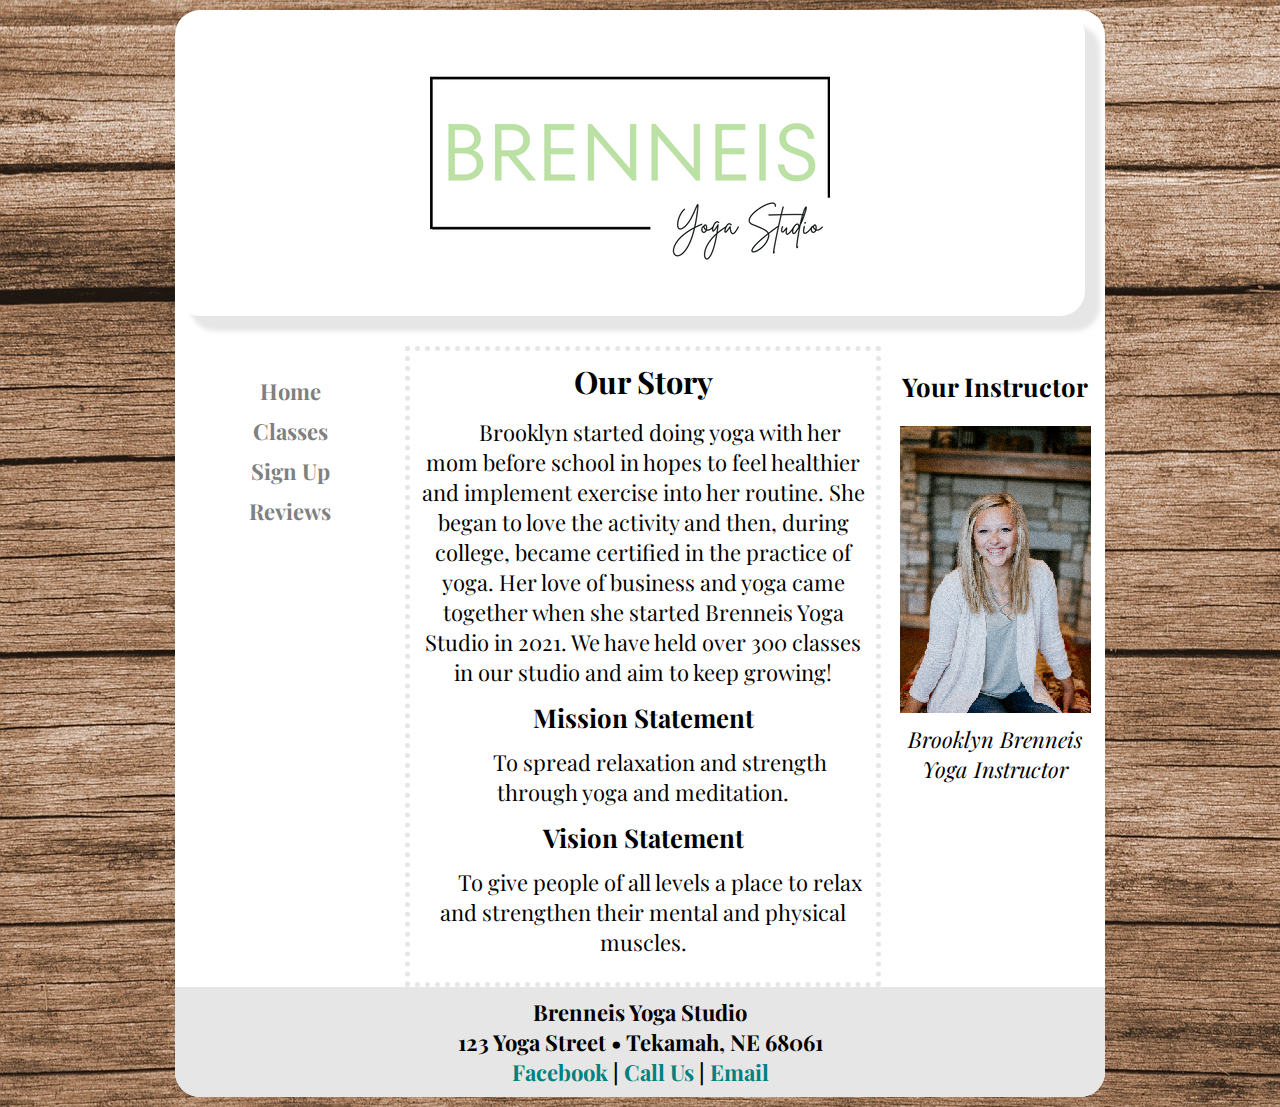
==== index.html @ 42d22d37 "Add files via upload" ====
﻿<!DOCTYPE html>
<html lang="en">
<head>
	<!--
		Final Project CMIS 410
		Author: Brooklyn B
		Date: 11/7/22

		These web pages are for educational purposes only, all content should be considered fictional.

	-->

	<meta http-equiv="Content-Type" content="text/html; charset=utf-8" />
	<title>Brenneis Yoga Studio</title>
	<link href="css/styles.css" rel="stylesheet" />
	<link rel="preconnect" href="https://fonts.googleapis.com">
	<link rel="preconnect" href="https://fonts.gstatic.com" crossorigin>
	<link href="https://fonts.googleapis.com/css2?family=Playfair+Display&display=swap" rel="stylesheet">


</head>

<body>

<div id = "container"> 

<header> 

<a href="index.html"><img src="images/logo.png" alt="Brenneis Yoga Studio Logo"/></a>

</header> 

<div id = "wrapper">
		 
	<nav>
		<style>
			body {
				font-family: 'Playfair Display';
				font-size: 22px;
			}
		</style>
		<ul>
			<li><a href="index.html">Home</a></li>
			<li><a href="classes.html">Classes</a></li>
			<li><a href="Sign Up.html">Sign Up</a></li>
			<li><a href="Reviews.html">Reviews</a></li>
		</ul>
	</nav> 
	 
<article id = "main"> 

<h2>Our Story</h2>
<p>
	Brooklyn started doing yoga with her mom before school in hopes to feel healthier and implement exercise into her routine. She began to love the activity and then, during college, became certified in the practice of yoga.  Her love of business and yoga came together when she started Brenneis Yoga Studio in 2021. We have held over 300 classes in our studio and aim to keep growing!
</p>

<h3>Mission Statement</h3>
<p>To spread relaxation and strength through yoga and meditation.</p>

<h3>Vision Statement</h3>
<p>To give people of all levels a place to relax and strengthen their mental and physical muscles.</p>

</article> <!-- end main -->

<aside>

	<h3>Your Instructor</h3>

	<figure>
		<img src="images/instructor.png" alt="instructor portrait" />
		<figcaption>
			Brooklyn Brenneis<br />
			Yoga Instructor
		</figcaption>
	</figure>

</aside>   

<footer> 

	<p>Brenneis Yoga Studio<br />
	123 Yoga Street &bull; Tekamah, NE 68061<br />
	<a href = "https://facebook.com" target="_blank">Facebook</a> | <a href="tel:+4733378901">Call Us</a> | <a href="mailto:someone@example.com">Email</a></p>

</footer>  

</div> <!-- end wrapper --> 
</div> <!-- end container -->

</body>
</html>
---- css/styles.css ----
@charset "utf-8";
/*
   sample start file for final project - educational use only
   
   Author:   Brooklyn B
   Date:   11/9/22  
   
  

*/

* {
    margin: 0; 
    padding: 0;
}

body {
    font-size: 1.1em;
    font-family: Arial, Helvetica, sans-serif;
    background-image: url('wood.jpg');
}

#container {
    width: 930px;
    border-width: 1px;
    margin: 0 auto;
    background-color: white;
    border-radius: 25px;
}


header {
    width: 910px; /* reduced by 20px to accommodate shadow */
    margin-bottom: 30px;
    margin-top: 10px;
    text-align: center;
    box-shadow: 15px 15px 5px 0 rgb(230, 230, 230);
    border-radius: 25px;
}

nav {
    width: 200px;
    margin: 0 5px 0 5px;
    padding: 25px 10px 0 10px;
    float: left;
    text-align: center;
    font-family: 'Playfair Display', serif;
}

nav ul {
    font-weight: bold;
    list-style: none;
}

nav ul li a {
    padding: 5px;
    color: gray;
    text-decoration: none;
    display:block;
}

nav ul li a:hover {
    background: rgb(204, 255, 204);
    border-radius: 10px;
    color: black;
}

#main {
    width: 446px;
    padding: 10px;
    padding-bottom: 25px;
    float: left;
    color: black;
    border-left: 2px;
    border-right: 2px;
    border-style: dotted;
    border-width: thick;
    border-color: rgb(230, 230, 230);
}

#main p {
    text-indent: 1.5em;
    text-align: center;
}

figure{
    padding-top: 10px;
    text-align: center;
}

figcaption {
    font-style: italic;
    padding: 5px;
}

aside {
    width: 190px;
    margin: 0 5px 0 5px;
    padding: 10px;
    float: right;
}

aside p {
    font-style: italic;
    font-size: 0.9em;
    padding: 5px;
}

h2 {
    font-size: 1.4em;
    text-align: center;
    padding-bottom: 0.5em;
}

h3 {
    text-align: center;
    padding-bottom: 0.5em;
    padding-top: 0.5em;
}

footer {
    width: 910px;
    margin: 0;
    padding: 10px;
    background-color: rgb(230, 230, 230);
    clear: both;
    color: black;
    font-weight: bold;
    text-align: center;
    border-bottom-left-radius: 25px;
    border-bottom-right-radius: 25px;
}

#wrapper {
    width: 930px;
    margin-bottom: 10px;
    border: none;
    border-radius: 25px;

}/* navigation for footer */
footer a:link {
    color: rgb(0, 128, 128);
    text-decoration: none;
}

footer a:visited {
    color: rgb(102, 0, 102);
    background-color: grey;
    text-decoration: none;
}

footer a:hover {
    text-decoration: underline;
}
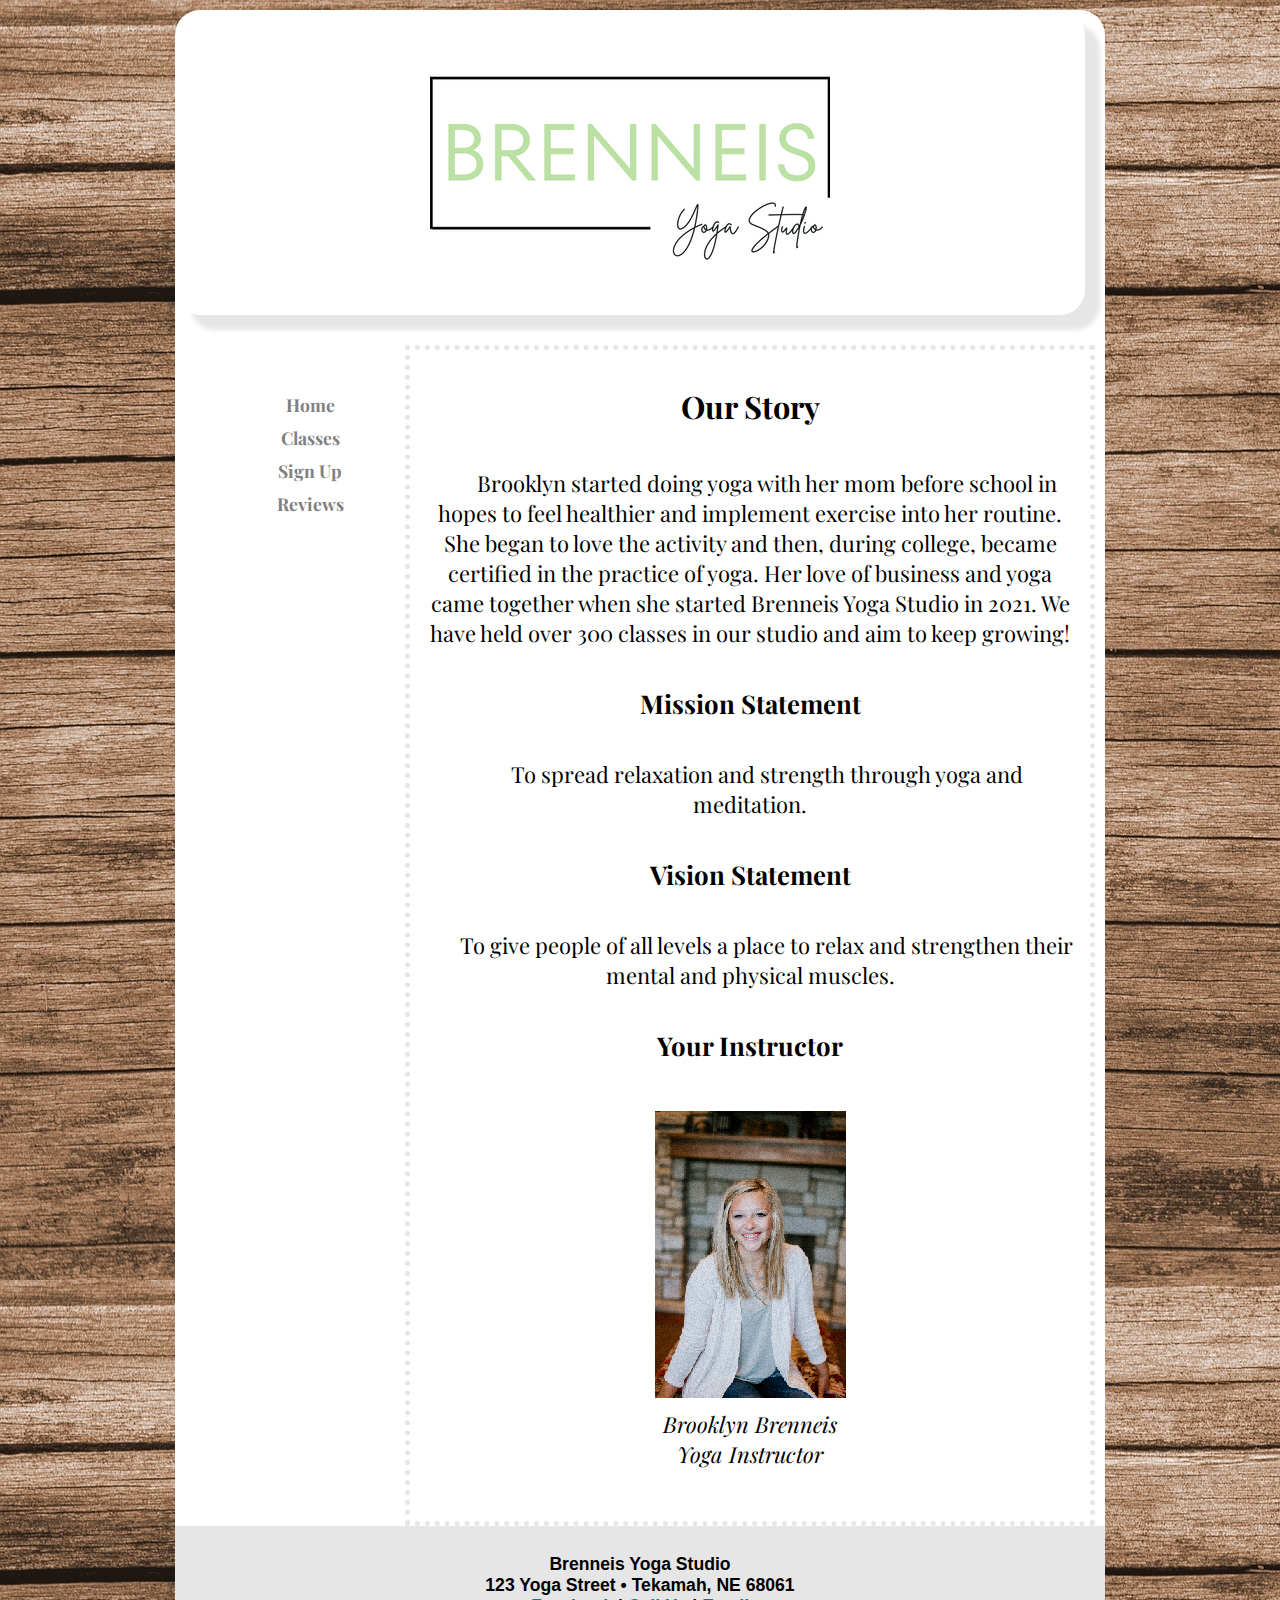
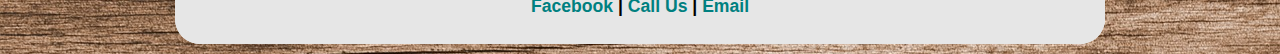
==== commit 2e40b384: "Add files via upload" ====
--- a/index.html
+++ b/index.html
@@ -10,9 +10,9 @@
 
 	-->
 
-	<meta http-equiv="Content-Type" content="text/html; charset=utf-8" />
+	<meta http-equiv="Content-Type" content="text/html; charset=utf-8" >
 	<title>Brenneis Yoga Studio</title>
-	<link href="css/styles.css" rel="stylesheet" />
+	<link href="css/styles.css" rel="stylesheet" >
 	<link rel="preconnect" href="https://fonts.googleapis.com">
 	<link rel="preconnect" href="https://fonts.gstatic.com" crossorigin>
 	<link href="https://fonts.googleapis.com/css2?family=Playfair+Display&display=swap" rel="stylesheet">
@@ -26,55 +26,48 @@
 
 <header> 
 
-<a href="index.html"><img src="images/logo.png" alt="Brenneis Yoga Studio Logo"/></a>
+<a href="index.html"><img src="images/logo.png" alt="Brenneis Yoga Studio Logo"></a>
 
 </header> 
 
 <div id = "wrapper">
-		 
-	<nav>
-		<style>
-			body {
-				font-family: 'Playfair Display';
-				font-size: 22px;
-			}
-		</style>
-		<ul>
-			<li><a href="index.html">Home</a></li>
-			<li><a href="classes.html">Classes</a></li>
-			<li><a href="Sign Up.html">Sign Up</a></li>
-			<li><a href="Reviews.html">Reviews</a></li>
-		</ul>
-	</nav> 
+
+	
+		<nav>
+			<ul>
+				<li><a href="index.html">Home</a></li>
+				<li><a href="classes.html">Classes</a></li>
+				<li><a href="signup.html">Sign Up</a></li>
+				<li><a href="reviews.html">Reviews</a></li>
+			</ul>
+		</nav>
+	
 	 
-<article id = "main"> 
+	<article id="main">
 
-<h2>Our Story</h2>
-<p>
-	Brooklyn started doing yoga with her mom before school in hopes to feel healthier and implement exercise into her routine. She began to love the activity and then, during college, became certified in the practice of yoga.  Her love of business and yoga came together when she started Brenneis Yoga Studio in 2021. We have held over 300 classes in our studio and aim to keep growing!
-</p>
+		<h2>Our Story</h2>
+		<p>
+			Brooklyn started doing yoga with her mom before school in hopes to feel healthier and implement exercise into her routine. She began to love the activity and then, during college, became certified in the practice of yoga.  Her love of business and yoga came together when she started Brenneis Yoga Studio in 2021. We have held over 300 classes in our studio and aim to keep growing!
+		</p>
 
-<h3>Mission Statement</h3>
-<p>To spread relaxation and strength through yoga and meditation.</p>
+		<h3>Mission Statement</h3>
+		<p>To spread relaxation and strength through yoga and meditation.</p>
 
-<h3>Vision Statement</h3>
-<p>To give people of all levels a place to relax and strengthen their mental and physical muscles.</p>
+		<h3>Vision Statement</h3>
+		<p>To give people of all levels a place to relax and strengthen their mental and physical muscles.</p>
 
-</article> <!-- end main -->
+		<h3>Your Instructor</h3>
 
-<aside>
+		<figure>
+			<img src="images/instructor.png" alt="instructor portrait" />
+			<figcaption>
+				Brooklyn Brenneis<br />
+				Yoga Instructor
+			</figcaption>
+		</figure>
 
-	<h3>Your Instructor</h3>
-
-	<figure>
-		<img src="images/instructor.png" alt="instructor portrait" />
-		<figcaption>
-			Brooklyn Brenneis<br />
-			Yoga Instructor
-		</figcaption>
-	</figure>
-
-</aside>   
+	</article> <!-- end main -->
+	
 
 <footer> 
 
--- a/css/styles.css
+++ b/css/styles.css
@@ -9,10 +9,6 @@
 
 */
 
-* {
-    margin: 0; 
-    padding: 0;
-}
 
 body {
     font-size: 1.1em;
@@ -45,6 +41,7 @@
     float: left;
     text-align: center;
     font-family: 'Playfair Display', serif;
+
 }
 
 nav ul {
@@ -66,10 +63,12 @@
 }
 
 #main {
-    width: 446px;
+    width: 660px;
     padding: 10px;
     padding-bottom: 25px;
     float: left;
+    font-family: 'Playfair Display';
+    font-size: 22px;
     color: black;
     border-left: 2px;
     border-right: 2px;
@@ -83,7 +82,7 @@
     text-align: center;
 }
 
-figure{
+figure {
     padding-top: 10px;
     text-align: center;
 }
@@ -97,7 +96,7 @@
     width: 190px;
     margin: 0 5px 0 5px;
     padding: 10px;
-    float: right;
+    float: none;
 }
 
 aside p {
@@ -118,6 +117,8 @@
     padding-top: 0.5em;
 }
 
+
+
 footer {
     width: 910px;
     margin: 0;
@@ -137,7 +138,8 @@
     border: none;
     border-radius: 25px;
 
-}/* navigation for footer */
+}
+/* navigation for footer */
 footer a:link {
     color: rgb(0, 128, 128);
     text-decoration: none;
@@ -152,3 +154,27 @@
 footer a:hover {
     text-decoration: underline;
 }
+
+/* table */
+ 
+table {
+    align-content: center;
+    width: 100%;
+    font-family: fantasy;
+    font-size: small;
+}
+
+tr {
+  
+}
+
+th {
+    height: 20px;
+}
+td {
+    width: 30%;
+    font-family: fantasy;
+    font-size: small;
+    text-align: center;
+    padding: 10px;
+}